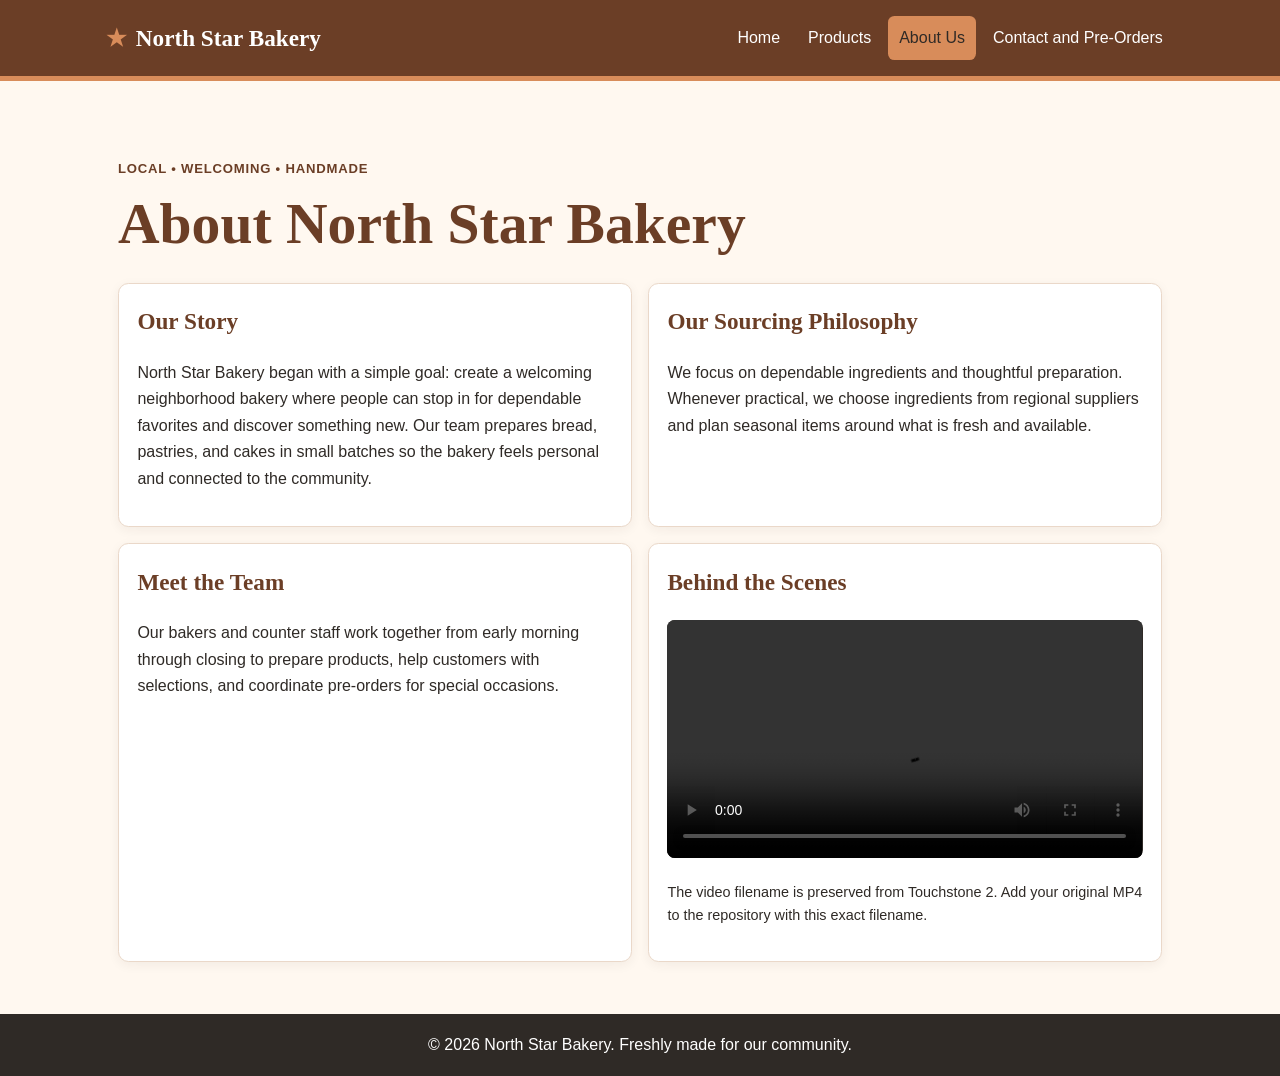
==== about.html @ 4f3d13bd "Add files via upload" ====
<!DOCTYPE html>
<html lang="en">
<head>
  <meta charset="UTF-8">
  <meta name="viewport" content="width=device-width, initial-scale=1.0">
  <title>North Star Bakery | About Us</title>
  <link rel="stylesheet" href="styles.css">
</head>
<body>
<header>
  <div class="header-inner">
    <div class="brand" aria-label="North Star Bakery"><span class="brand-mark" aria-hidden="true">★</span><span>North Star Bakery</span></div>
    <nav aria-label="Primary navigation">
      <ul>
        <li><a href="index.html">Home</a></li>
        <li><a href="products.html">Products</a></li>
        <li><a href="about.html" aria-current="page">About Us</a></li>
        <li><a href="contact.html">Contact and Pre-Orders</a></li>
      </ul>
    </nav>
  </div>
</header>
<main>
  <section class="hero compact"><p class="eyebrow">Local • Welcoming • Handmade</p><h1>About North Star Bakery</h1></section>
  <div class="card-grid">
    <section class="card"><h2>Our Story</h2><p>North Star Bakery began with a simple goal: create a welcoming neighborhood bakery where people can stop in for dependable favorites and discover something new. Our team prepares bread, pastries, and cakes in small batches so the bakery feels personal and connected to the community.</p></section>
    <section class="card"><h2>Our Sourcing Philosophy</h2><p>We focus on dependable ingredients and thoughtful preparation. Whenever practical, we choose ingredients from regional suppliers and plan seasonal items around what is fresh and available.</p></section>
    <section class="card"><h2>Meet the Team</h2><p>Our bakers and counter staff work together from early morning through closing to prepare products, help customers with selections, and coordinate pre-orders for special occasions.</p></section>
    <section class="card">
      <h2>Behind the Scenes</h2>
      <video controls preload="metadata">
        <source src="bakery-behind-scenes.mp4" type="video/mp4">
        Your browser does not support the video element. Please contact North Star Bakery if you would like information about how our baked goods are prepared.
      </video>
      <p class="note">The video filename is preserved from Touchstone 2. Add your original MP4 to the repository with this exact filename.</p>
    </section>
  </div>
</main>
<footer><p>&copy; 2026 North Star Bakery. Freshly made for our community.</p></footer>
</body>
</html>
---- styles.css ----
/* North Star Bakery — Touchstone 3
   Mobile-first visual system: 4 colors, 2 font families, Flexbox + media query. */
:root {
  --cream: #FFF8F0;
  --brown: #6B3E26;
  --peach: #D88C5A;
  --charcoal: #2F2A26;
  --white: #FFFFFF;
}

* { box-sizing: border-box; }

body {
  margin: 0;
  background: var(--cream);
  color: var(--charcoal);
  font-family: Arial, Helvetica, sans-serif;
  font-size: 1rem;
  line-height: 1.65;
}

h1, h2, legend, .brand {
  font-family: Georgia, "Times New Roman", serif;
  color: var(--brown);
}

h1 { font-size: clamp(2rem, 8vw, 3.6rem); line-height: 1.08; margin: .25rem 0 1rem; }
h2 { font-size: 1.45rem; margin-top: 0; }
a { color: var(--brown); }
a:focus-visible, button:focus-visible, input:focus-visible, textarea:focus-visible { outline: 3px solid var(--peach); outline-offset: 3px; }

header {
  background: var(--brown);
  color: var(--white);
  border-bottom: 5px solid var(--peach);
}

.header-inner {
  max-width: 1100px;
  margin: 0 auto;
  padding: 1rem;
  display: flex;
  flex-direction: column;
  gap: 1rem;
}

.brand { color: var(--white); font-size: 1.45rem; font-weight: 700; display: flex; align-items: center; gap: .55rem; }
.brand-mark { color: var(--peach); }

nav ul { list-style: none; padding: 0; margin: 0; display: flex; flex-direction: column; gap: .35rem; }
nav a { display: block; color: var(--white); text-decoration: none; padding: .55rem .7rem; border-radius: .4rem; }
nav a:hover, nav a[aria-current="page"] { background: var(--peach); color: var(--charcoal); }

main { max-width: 1100px; margin: 0 auto; padding: 1.25rem; }
.hero { padding: 2.25rem 0 1.5rem; max-width: 780px; }
.hero.compact { padding-bottom: .75rem; }
.eyebrow { color: var(--brown); font-weight: 700; letter-spacing: .06em; text-transform: uppercase; font-size: .82rem; }

.button-link, button {
  display: inline-block;
  background: var(--brown);
  color: var(--white);
  border: 0;
  border-radius: .45rem;
  padding: .75rem 1rem;
  font: inherit;
  font-weight: 700;
  text-decoration: none;
  cursor: pointer;
}
.button-link:hover, button:hover { background: var(--peach); color: var(--charcoal); }

.card-grid { display: flex; flex-direction: column; gap: 1rem; padding-bottom: 1.5rem; }
.card {
  background: var(--white);
  border: 1px solid #ead8c9;
  border-radius: .65rem;
  padding: 1.15rem;
  box-shadow: 0 3px 12px rgba(47,42,38,.06);
  flex: 1 1 260px;
}

.media-placeholder {
  min-height: 180px;
  border-radius: .5rem;
  background: var(--peach);
  color: var(--charcoal);
  display: flex;
  align-items: center;
  justify-content: center;
  text-align: center;
  font-family: Georgia, "Times New Roman", serif;
  font-size: 1.35rem;
  font-weight: 700;
  padding: 1rem;
}
.media-placeholder.small { min-height: 120px; }
figure { margin: 1rem 0 0; }
figcaption { margin-top: .6rem; font-size: .92rem; }

video { width: 100%; max-width: 100%; border-radius: .5rem; background: var(--charcoal); }
.note { font-size: .9rem; }

.contact-layout { display: flex; flex-direction: column; gap: 1.25rem; padding-bottom: 1.5rem; }
form, .info-panel {
  background: var(--white);
  border: 1px solid #ead8c9;
  border-radius: .65rem;
  padding: 1.15rem;
}
fieldset { border: 1px solid #d8bca8; border-radius: .5rem; margin: 0 0 1rem; padding: 1rem; }
legend { font-weight: 700; padding: 0 .35rem; }
label { display: block; font-weight: 700; margin-top: .75rem; }
input[type="text"], input[type="email"], input[type="date"], textarea {
  width: 100%;
  margin-top: .25rem;
  padding: .7rem;
  border: 1px solid #9b8d83;
  border-radius: .35rem;
  background: var(--white);
  color: var(--charcoal);
  font: inherit;
}
.radio-row { display: flex; flex-wrap: wrap; align-items: center; gap: .5rem; }
.radio-row label { display: inline; margin: 0 1rem 0 0; }

footer { background: var(--charcoal); color: var(--white); text-align: center; padding: 1.1rem; }
footer p { margin: 0; }

@media (min-width: 760px) {
  .header-inner { flex-direction: row; justify-content: space-between; align-items: center; }
  nav ul { flex-direction: row; flex-wrap: wrap; justify-content: flex-end; }
  main { padding: 1.75rem; }
  .card-grid { flex-direction: row; flex-wrap: wrap; }
  .card-grid .card { flex: 1 1 calc(50% - 1rem); }
  .products .card { flex-basis: calc(50% - 1rem); }
  .contact-layout { flex-direction: row; align-items: flex-start; }
  .contact-layout form { flex: 2 1 620px; }
  .info-panel { flex: 1 1 260px; }
}
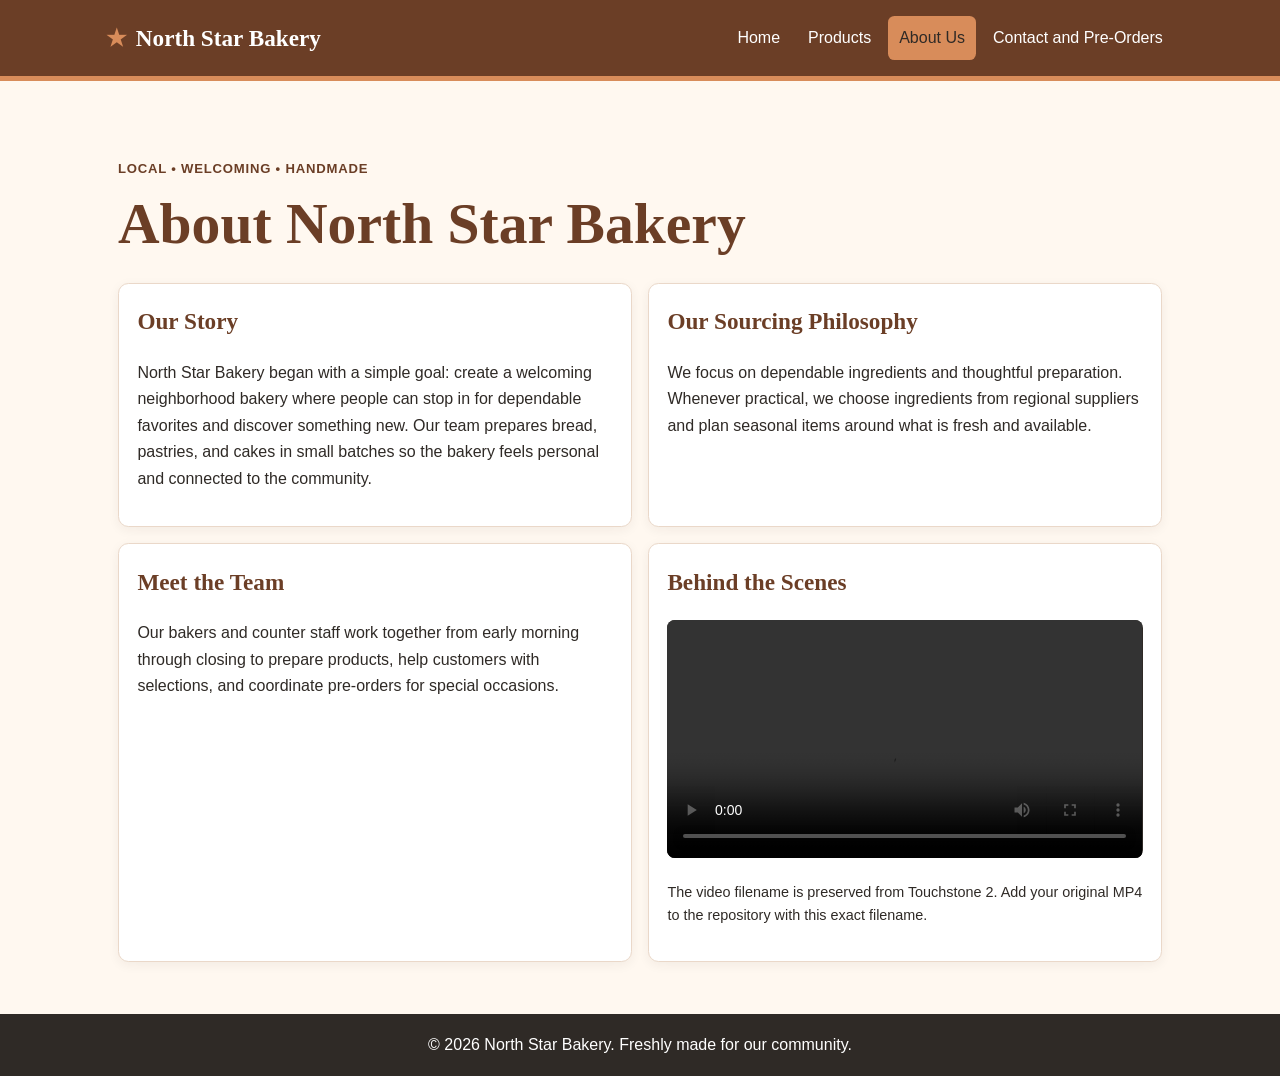
==== commit b61c23ce: "Add files via upload" ====
--- a/about.html
+++ b/about.html
@@ -5,6 +5,7 @@
   <meta name="viewport" content="width=device-width, initial-scale=1.0">
   <title>North Star Bakery | About Us</title>
   <link rel="stylesheet" href="styles.css">
+  <script src="script.js" defer></script>
 </head>
 <body>
 <header>
--- a/styles.css
+++ b/styles.css
@@ -138,3 +138,46 @@
   .contact-layout form { flex: 2 1 620px; }
   .info-panel { flex: 1 1 260px; }
 }
+
+
+/* Touchstone 4: JavaScript feature, validation, and browser-storage feedback */
+select {
+  width: 100%;
+  margin-top: .25rem;
+  margin-bottom: .75rem;
+  padding: .7rem;
+  border: 1px solid #9b8d83;
+  border-radius: .35rem;
+  background: var(--white);
+  color: var(--charcoal);
+  font: inherit;
+}
+
+.favorite-feature {
+  border-top: 5px solid var(--peach);
+}
+
+.feedback-message {
+  margin-top: .85rem;
+  font-weight: 700;
+  color: var(--brown);
+}
+
+.field-error {
+  min-height: 1.2em;
+  margin: .3rem 0 0;
+  font-size: .92rem;
+  font-weight: 700;
+  color: #8b1e1e;
+}
+
+.input-error {
+  border: 2px solid #8b1e1e !important;
+}
+
+.saved-value {
+  background: #fff3e9;
+  border-left: 4px solid var(--peach);
+  padding: .65rem .75rem;
+  border-radius: .35rem;
+}
